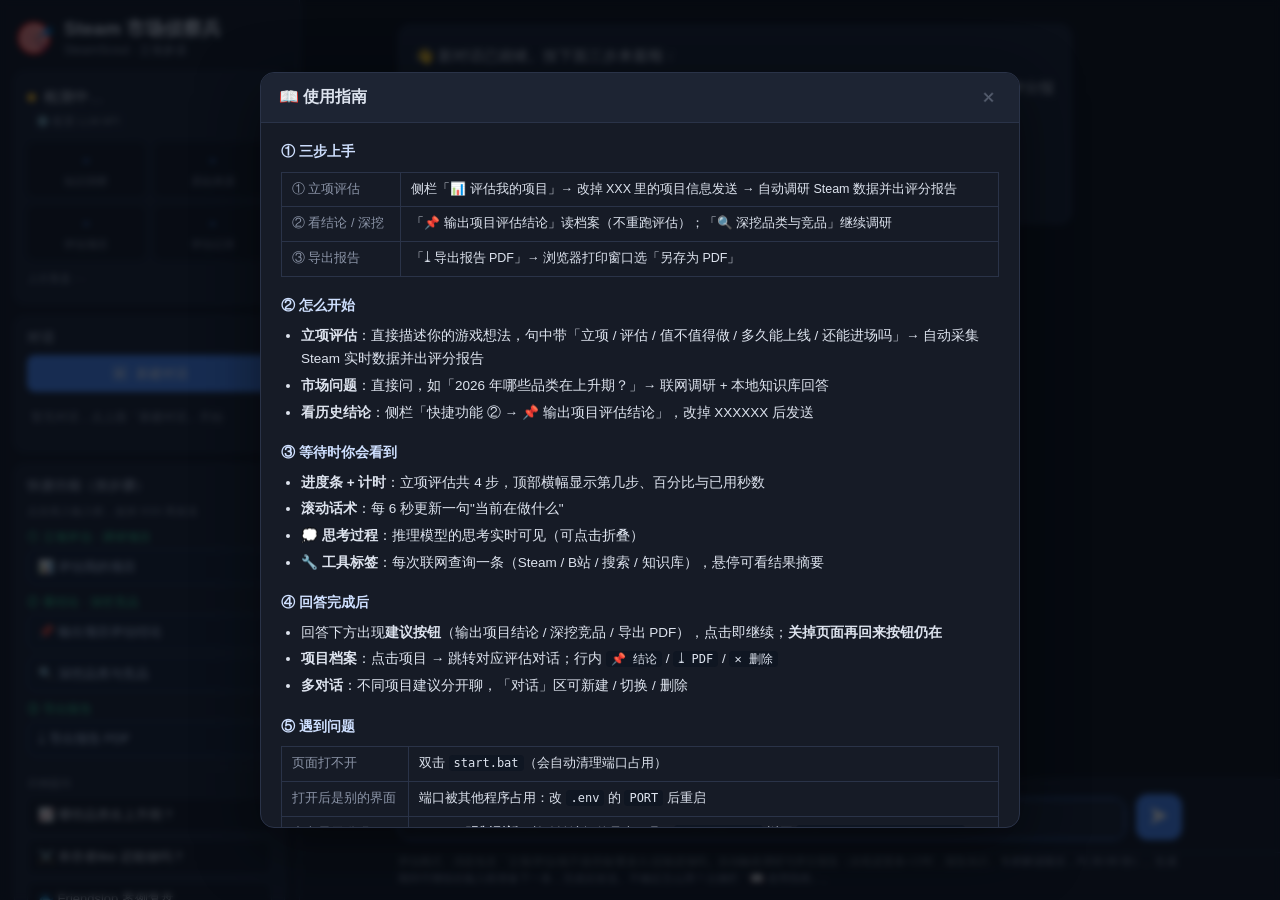
==== steam_scout/web/index.html @ cfef2d75 "first_version" ====
<!DOCTYPE html>
<html lang="zh-CN">
<head>
<meta charset="UTF-8">
<meta name="viewport" content="width=device-width, initial-scale=1.0">
<title>Steam 市场侦察兵 · SteamScout</title>
<link rel="stylesheet" href="style.css">
</head>
<body>
<div id="app">
  <aside id="sidebar">
    <div class="brand">
      <div class="logo">🎯</div>
      <div>
        <h1>Steam 市场侦察兵</h1>
        <p>SteamScout · 立项参谋</p>
      </div>
    </div>
    <div id="status-card" class="card">
      <div class="row"><span class="dot" id="llm-dot"></span><span id="llm-status">检测中…</span></div>
      <div class="row hidden" id="llm-config-row"><button class="mini-export" id="btn-llm-config">⚙️ 配置 LLM API</button></div>
      <div class="stats-grid" id="stats-grid">
        <div class="stat"><b id="st-insights">-</b><span>知识洞察</span></div>
        <div class="stat"><b id="st-sources">-</b><span>原始来源</span></div>
        <div class="stat"><b id="st-projects">-</b><span>评估项目</span></div>
        <div class="stat"><b id="st-evals">-</b><span>评估记录</span></div>
      </div>
      <div class="row tiny" id="st-digest">上次复盘：-</div>
    </div>
    <div class="card" id="sessions-card">
      <h3>对话</h3>
      <button class="btn" id="btn-new"><span class="icon">+</span><span>新建对话</span></button>
      <div id="sessions-list" class="tiny"></div>
    </div>
    <div class="card">
      <h3>快捷功能（按步骤）</h3>
      <div class="tiny muted">点击填入输入框，改掉 XXX 再发送</div>
      <div class="step-label">① 立项评估 · 调研项目</div>
      <button class="chip fn" data-q="评估立项：《XXX》2D 肉鸽卡牌，2人团队，计划12个月上线——值不值得做？" data-select="XXX">📊 评估我的项目</button>
      <div class="step-label">② 看结论 · 深挖竞品</div>
      <button class="chip fn" data-q="输出项目「XXXXXX」的评估结论" data-select="XXXXXX">📌 输出项目评估结论</button>
      <button class="chip fn" data-q="分析「XXXXXX」品类当前的市场趋势、竞争格局与进入机会" data-select="XXXXXX">🔍 深挖品类与竞品</button>
      <div class="step-label">③ 导出报告</div>
      <button class="chip fn" data-q="导出项目「XXXXXX」的最近一次评估报告" data-select="XXXXXX">⤓ 导出报告 PDF</button>
      <div class="divider-label">示例提问</div>
      <button class="chip" data-q="2026 年哪些 Steam 品类处于上升期？适合小团队进场？">📈 哪些品类在上升期？</button>
      <button class="chip" data-q="幸存者like 现在还能进场吗？做多久上线比较合适？">⚔️ 幸存者like 还能做吗？</button>
      <button class="chip" data-q="为什么《Friendslop》2天卖100万又快速降温？小团队能学到什么？">🐟 Friendslop 案例复盘</button>
    </div>
    <div class="card">
      <h3>操作</h3>
      <button class="btn" id="btn-guide"><span class="icon">📖</span><span>使用指南</span></button>
      <button class="btn" id="btn-inventory"><span class="icon">📊</span><span>数据盘点</span></button>
      <button class="btn" id="btn-digest"><span class="icon">🔄</span><span>立即市场复盘</span></button>
    </div>
    <div class="card" id="projects-card">
      <h3>项目档案</h3>
      <div class="tiny muted">点击项目查看对应评估对话</div>
      <div id="projects-list" class="tiny"></div>
    </div>
    <footer class="tiny">
      数据源：B站 UP 主 <a href="https://space.bilibili.com/3546782527130177" target="_blank">Gaby学姐说</a> 54 期视频 · Steam 商店实时数据<br>本机运行 · 数据存于本地 SQLite
    </footer>
  </aside>

  <main id="chat">
    <div id="messages"></div>
    <div id="composer">
      <textarea id="input" rows="1" placeholder="描述你的游戏立项想法，或问任何 Steam 市场问题…（Enter 发送，Shift+Enter 换行）"></textarea>
      <button id="send" title="发送">➤</button>
    </div>
    <div class="tiny hint">评估模式：消息包含「立项/评估/值不值得做/要多久/还能进场吗」自动触发调研与评分报告（全程进度条+计时，报告先行、专家解读随后，约 30-90 秒）。生成期间可继续在输入框准备下一条，完成后发送。不确定怎么用？点侧栏「📖 使用指南」。</div>
  </main>

  <!-- LLM 配置弹窗 -->
  <div id="cfg-mask" class="mask hidden">
    <div class="guide-modal" style="max-width:600px">
      <div class="guide-head">
        <h2>⚙️ 配置 LLM API</h2>
        <button id="cfg-close" class="mini-del guide-x" title="关闭">✕</button>
      </div>
      <div class="guide-body">
        <p class="tiny">本工具只需一个 <b>OpenAI 兼容</b>的大模型 API 即可使用（Steam / SteamCharts / B 站 / 搜索都是公开接口，<b>无需任何其他 Key</b>）。配置会写入项目根目录的 <code>.env</code>，只保存在本机。</p>
        <label class="field"><span>API Key</span><input id="cfg-key" type="password" placeholder="sk-…（留空 = 保持已保存的 Key 不变）" autocomplete="off"></label>
        <label class="field"><span>服务地址 Base URL</span><input id="cfg-base" placeholder="https://api.deepseek.com"></label>
        <label class="field"><span>模型名</span><input id="cfg-model" placeholder="deepseek-chat / deepseek-flash / gpt-4o-mini …"></label>
        <div class="row" style="gap:8px;margin-top:12px">
          <button class="btn" id="cfg-save" style="width:auto;padding:8px 18px">保存并测试</button>
          <button class="btn ghost" id="cfg-cancel" style="width:auto;padding:8px 18px">取消</button>
        </div>
        <div id="cfg-result" class="tiny" style="margin-top:10px"></div>
        <p class="tiny" style="margin-top:12px">常见配置：<br>
          • DeepSeek → <code>https://api.deepseek.com</code>，模型 <code>deepseek-chat</code> 或 <code>deepseek-flash</code>（platform.deepseek.com 注册）<br>
          • 其他厂商（OpenAI / 智谱 / 通义 / Kimi / SiliconFlow）→ 填各自的 OpenAI 兼容地址与模型名<br>
          • 本地 Ollama → <code>http://127.0.0.1:11434/v1</code>，模型如 <code>qwen2.5:7b</code>（无需 Key，随便填 non-empty）</p>
      </div>
    </div>
  </div>
  <!-- 数据盘点弹窗 -->  <div id="inv-mask" class="mask hidden">
    <div class="guide-modal">
      <div class="guide-head">
        <h2>📊 数据盘点</h2>
        <button id="inv-close" class="mini-del guide-x" title="关闭">✕</button>
      </div>
      <div class="guide-body" id="inv-body">加载中…</div>
    </div>
  </div>
  <!-- 使用指南弹窗 -->
  <div id="guide-mask" class="mask hidden">
    <div class="guide-modal">
      <div class="guide-head">
        <h2>📖 使用指南</h2>
        <button id="guide-close" class="mini-del guide-x" title="关闭">✕</button>
      </div>
      <div class="guide-body">
        <h3>① 三步上手</h3>
        <table>
          <tr><td>① 立项评估</td><td>侧栏「📊 评估我的项目」→ 改掉 XXX 里的项目信息发送 → 自动调研 Steam 数据并出评分报告</td></tr>
          <tr><td>② 看结论 / 深挖</td><td>「📌 输出项目评估结论」读档案（不重跑评估）；「🔍 深挖品类与竞品」继续调研</td></tr>
          <tr><td>③ 导出报告</td><td>「⤓ 导出报告 PDF」→ 浏览器打印窗口选「另存为 PDF」</td></tr>
        </table>
        <h3>② 怎么开始</h3>
        <ul>
          <li><b>立项评估</b>：直接描述你的游戏想法，句中带「立项 / 评估 / 值不值得做 / 多久能上线 / 还能进场吗」→ 自动采集 Steam 实时数据并出评分报告</li>
          <li><b>市场问题</b>：直接问，如「2026 年哪些品类在上升期？」→ 联网调研 + 本地知识库回答</li>
          <li><b>看历史结论</b>：侧栏「快捷功能 ② → 📌 输出项目评估结论」，改掉 XXXXXX 后发送</li>
        </ul>
        <h3>③ 等待时你会看到</h3>
        <ul>
          <li><b>进度条 + 计时</b>：立项评估共 4 步，顶部横幅显示第几步、百分比与已用秒数</li>
          <li><b>滚动话术</b>：每 6 秒更新一句"当前在做什么"</li>
          <li><b>💭 思考过程</b>：推理模型的思考实时可见（可点击折叠）</li>
          <li><b>🔧 工具标签</b>：每次联网查询一条（Steam / B站 / 搜索 / 知识库），悬停可看结果摘要</li>
        </ul>
        <h3>④ 回答完成后</h3>
        <ul>
          <li>回答下方出现<b>建议按钮</b>（输出项目结论 / 深挖竞品 / 导出 PDF），点击即继续；<b>关掉页面再回来按钮仍在</b></li>
          <li><b>项目档案</b>：点击项目 → 跳转对应评估对话；行内 <code>📌 结论</code> / <code>⤓ PDF</code> / <code>✕ 删除</code></li>
          <li><b>多对话</b>：不同项目建议分开聊，「对话」区可新建 / 切换 / 删除</li>
        </ul>
        <h3>⑤ 遇到问题</h3>
        <table>
          <tr><td>页面打不开</td><td>双击 <code>start.bat</code>（会自动清理端口占用）</td></tr>
          <tr><td>打开后是别的界面</td><td>端口被其他程序占用：改 <code>.env</code> 的 <code>PORT</code> 后重启</td></tr>
          <tr><td>中文显示乱码</td><td><b>Ctrl+F5 强制刷新</b>；并确认访问的是本工具（<code>/api/health</code> 返回 <code>{"ok":true,"llm":true}</code>）</td></tr>
          <tr><td>一直"正在调研"</td><td>Steam / B站限流，等 30~60 秒重试；工具标签会显示失败原因</td></tr>
          <tr><td>想换模型</td><td>改 <code>.env</code> 的 <code>LLM_BASE_URL</code> / <code>LLM_MODEL</code></td></tr>
        </table>
        <p class="tiny">生成期间可以继续在输入框打草稿（不会丢），发送会提示等待完成。完整流程文档见项目内 <code>docs/交互流程.md</code>，Agent 规格见 <code>SKILL.md</code>。</p>
      </div>
    </div>
  </div>
<script src="app.js"></script>
</body>
</html>
---- steam_scout/web/style.css ----
:root {
  --bg: #0f1218;
  --bg2: #161b26;
  --bg3: #1d2433;
  --border: #2a3348;
  --text: #dde3ee;
  --muted: #8b94a7;
  --accent: #4c8dff;
  --accent2: #38d996;
  --warn: #f0b429;
  --danger: #ef5f6b;
  --user-bg: #24344f;
}
* { box-sizing: border-box; margin: 0; padding: 0; }
html, body, #app { height: 100%; }
body {
  background: var(--bg);
  color: var(--text);
  font-family: "Segoe UI", "Microsoft YaHei", "PingFang SC", sans-serif;
  font-size: 15px;
}
#app { display: flex; }
a { color: var(--accent); text-decoration: none; }
a:hover { text-decoration: underline; }

/* ---------- 侧栏 ---------- */
#sidebar {
  width: 300px;
  min-width: 300px;
  background: var(--bg2);
  border-right: 1px solid var(--border);
  display: flex;
  flex-direction: column;
  gap: 12px;
  padding: 16px 14px;
  overflow-y: auto;
}
.brand { display: flex; align-items: center; gap: 10px; }
.brand .logo { font-size: 32px; }
.brand h1 { font-size: 19px; }
.brand p { color: var(--muted); font-size: 12px; }
.card {
  background: var(--bg3);
  border: 1px solid var(--border);
  border-radius: 10px;
  padding: 12px;
}
.card h3 { font-size: 13px; color: var(--muted); margin-bottom: 8px; text-transform: uppercase; letter-spacing: 0.5px; }
/* 侧边栏卡片全部自然高度排列，整体超高时由侧边栏统一滚动 */
#sessions-list .muted { padding: 8px 4px; font-size: 12px; line-height: 1.6; }
.row { display: flex; align-items: center; gap: 8px; margin: 4px 0; }
.dot { width: 9px; height: 9px; border-radius: 50%; background: var(--warn); display: inline-block; }
.dot.on { background: var(--accent2); }
.stats-grid { display: grid; grid-template-columns: 1fr 1fr; gap: 8px; margin: 10px 0; }
.stat { background: var(--bg2); border-radius: 8px; padding: 8px; text-align: center; }
.stat b { display: block; font-size: 18px; color: var(--accent); }
.stat span { font-size: 11px; color: var(--muted); }
.tiny { font-size: 11px; color: var(--muted); line-height: 1.5; }
.chip {
  display: block;
  width: 100%;
  text-align: left;
  background: var(--bg2);
  border: 1px solid var(--border);
  color: var(--text);
  border-radius: 8px;
  padding: 8px 10px;
  margin-bottom: 6px;
  cursor: pointer;
  font-size: 13px;
  transition: border-color 0.15s;
}
.chip:hover { border-color: var(--accent); }
.chip.fn { border-color: #2f4666; background: #1a2436; color: #cfe0ff; }
.chip.fn:hover { border-color: var(--accent); background: #20304c; }
.divider-label { font-size: 11px; color: var(--muted); margin: 10px 0 6px; border-top: 1px solid var(--border); padding-top: 8px; }
.step-label {
  font-size: 11.5px;
  color: var(--accent2);
  margin: 10px 0 4px;
  letter-spacing: 0.3px;
}
.btn {
  width: 100%;
  display: flex;
  align-items: center;
  justify-content: center;
  gap: 8px;
  background: var(--accent);
  color: #fff;
  border: none;
  border-radius: 8px;
  padding: 9px 12px;
  cursor: pointer;
  margin-bottom: 8px;
  font-size: 13px;
  font-family: inherit;
  line-height: 1.5;
  white-space: nowrap;
  transition: filter 0.15s;
}
.btn .icon { font-size: 14px; line-height: 1; }
#btn-new .icon {
  display: inline-flex;
  align-items: center;
  justify-content: center;
  width: 16px;
  height: 16px;
  border-radius: 4px;
  background: rgba(255, 255, 255, 0.22);
  font-weight: 700;
  font-size: 13px;
}
.btn.ghost { background: transparent; border: 1px solid var(--border); color: var(--text); }
.btn:hover { filter: brightness(1.1); }
#projects-list div { padding: 6px 8px; border-radius: 6px; cursor: pointer; }
#projects-list div:hover { background: var(--bg2); }
#sessions-list .session-item, #projects-list .session-item {
  padding: 8px 10px;
  border-radius: 8px;
  cursor: pointer;
  margin-bottom: 4px;
  background: var(--bg2);
  border: 1px solid transparent;
  transition: border-color 0.15s;
}
#sessions-list .session-item:hover, #projects-list .session-item:hover { border-color: var(--border); }
#sessions-list .session-item.active { border-color: var(--accent); background: #1d2a44; }
.session-item .s-title {
  font-size: 13px;
  color: var(--text);
  white-space: nowrap;
  overflow: hidden;
  text-overflow: ellipsis;
}
.session-item .s-meta { font-size: 11px; color: var(--muted); margin-top: 2px; }
.muted { color: var(--muted); font-size: 11px; margin: 4px 0; }
footer { border-top: 1px solid var(--border); padding-top: 8px; }

/* ---------- 高级滚动条（Firefox + WebKit） ---------- */
#sidebar, #messages, .thinking, #sessions-list {
  scrollbar-width: thin;
  scrollbar-color: #34405f transparent;
}
#sidebar::-webkit-scrollbar, #messages::-webkit-scrollbar, .thinking::-webkit-scrollbar, #sessions-list::-webkit-scrollbar { width: 7px; }
#sidebar::-webkit-scrollbar-track, #messages::-webkit-scrollbar-track, .thinking::-webkit-scrollbar-track, #sessions-list::-webkit-scrollbar-track { background: transparent; }
#sidebar::-webkit-scrollbar-thumb, #messages::-webkit-scrollbar-thumb, .thinking::-webkit-scrollbar-thumb, #sessions-list::-webkit-scrollbar-thumb {
  background: linear-gradient(180deg, #3a4a6e, #2b3652);
  border-radius: 10px;
  border: 2px solid transparent;
  background-clip: padding-box;
  opacity: 0.55;
  transition: opacity 0.2s;
}
#sidebar::-webkit-scrollbar-thumb:hover, #messages::-webkit-scrollbar-thumb:hover, .thinking::-webkit-scrollbar-thumb:hover, #sessions-list::-webkit-scrollbar-thumb:hover {
  background: linear-gradient(180deg, #5273ad, #3c4d75);
  background-clip: padding-box;
  opacity: 1;
}
#sidebar:hover::-webkit-scrollbar-thumb, #messages:hover::-webkit-scrollbar-thumb, #sessions-list:hover::-webkit-scrollbar-thumb { opacity: 1; }
#sidebar::-webkit-scrollbar-corner, #messages::-webkit-scrollbar-corner { background: transparent; }

/* ---------- 聊天区 ---------- */
#chat { flex: 1; display: flex; flex-direction: column; min-width: 0; }
#messages {
  flex: 1;
  overflow-y: auto;
  padding: 24px 10%;
  display: flex;
  flex-direction: column;
  gap: 18px;
}
.msg { display: flex; flex-direction: column; max-width: 100%; }
.msg.user { align-items: flex-end; }
.msg .bubble {
  background: var(--bg3);
  border: 1px solid var(--border);
  border-radius: 12px;
  padding: 12px 16px;
  max-width: 86%;
  line-height: 1.7;
  word-break: break-word;
}
.msg.user .bubble { background: var(--user-bg); border-color: #33476b; }
.msg .meta { font-size: 11px; color: var(--muted); margin: 6px 2px 0; display: flex; gap: 10px; align-items: center; }
.msg .tools { display: flex; flex-wrap: wrap; gap: 6px; margin-top: 8px; max-height: 84px; overflow-y: auto; padding-right: 2px; }

/* 下一步建议按钮（随消息持久化） */
.sugg-row { display: flex; flex-wrap: wrap; gap: 8px; margin-top: 10px; }
.sugg {
  background: #1b2740;
  border: 1px solid #33476b;
  color: #cfe0ff;
  border-radius: 16px;
  padding: 6px 14px;
  font-size: 12.5px;
  cursor: pointer;
  font-family: inherit;
  transition: border-color 0.15s, background 0.15s;
}
.sugg:hover { border-color: var(--accent); background: #223354; }
.tool-chip {
  font-size: 12px;
  background: var(--bg2);
  border: 1px solid var(--border);
  border-radius: 20px;
  padding: 3px 10px;
  color: var(--muted);
}
.tool-chip.error { color: var(--danger); border-color: var(--danger); }
.score-badge {
  display: inline-block;
  background: linear-gradient(135deg, #1d4ed8, #0e7490);
  color: #fff;
  border-radius: 10px;
  padding: 8px 14px;
  margin-bottom: 10px;
  font-size: 13px;
}
.score-badge b { font-size: 17px; }
.score-badge .collected { margin-top: 6px; font-size: 12px; color: #b9c9e2; border-top: 1px solid rgba(255, 255, 255, 0.18); padding-top: 5px; }
.fb { display: flex; gap: 6px; }
.fb button {
  background: none; border: none; cursor: pointer; font-size: 14px;
  opacity: 0.45; transition: 0.15s;
}
.fb button:hover, .fb button.active { opacity: 1; transform: scale(1.15); }
.mini-export {
  background: none;
  border: 1px solid var(--border);
  color: var(--muted);
  border-radius: 6px;
  padding: 2px 8px;
  font-size: 11px;
  cursor: pointer;
  font-family: inherit;
}
.mini-export:hover { color: var(--accent); border-color: var(--accent); }
.s-title .mini-export { float: right; margin-top: -1px; margin-left: 4px; }
.mini-del {
  background: none;
  border: none;
  color: var(--muted);
  cursor: pointer;
  font-size: 12px;
  padding: 0 5px;
  border-radius: 4px;
  float: right;
  opacity: 0.5;
  transition: opacity 0.15s;
}
.mini-del:hover { color: var(--danger); background: rgba(239, 95, 107, 0.12); }
.session-item:hover .mini-del { opacity: 1; }
.status-line { color: var(--muted); font-size: 13px; display: flex; align-items: center; gap: 8px; }
.status-line .spinner {
  width: 12px; height: 12px; border-radius: 50%;
  border: 2px solid var(--border); border-top-color: var(--accent);
  animation: spin 0.8s linear infinite;
}
.status-line .elapsed, .phase-banner .elapsed { color: var(--muted); font-size: 12px; }
@keyframes spin { to { transform: rotate(360deg); } }

/* 立项评估进度横幅 */
.phase-banner {
  background: linear-gradient(135deg, #14305c, #0e4a3a);
  border: 1px solid var(--accent);
  border-radius: 10px;
  padding: 10px 14px;
  margin-bottom: 8px;
  font-size: 13.5px;
  color: #d9e8ff;
  animation: pulse-bg 2s ease-in-out infinite;
}
.phase-banner.done { animation: none; background: var(--bg3); border-color: var(--accent2); color: var(--accent2); }
@keyframes pulse-bg { 0%, 100% { box-shadow: 0 0 0 rgba(76, 141, 255, 0); } 50% { box-shadow: 0 0 16px rgba(76, 141, 255, 0.4); } }

/* 进度条 */
.pb-row { margin-bottom: 6px; }
.pb-track {
  height: 6px;
  border-radius: 3px;
  background: rgba(255, 255, 255, 0.08);
  overflow: hidden;
  margin: 6px 0 4px;
}
.pb-track.slim { width: 150px; height: 4px; display: inline-block; vertical-align: middle; margin: 0 0 0 4px; }
.pb-fill {
  height: 100%;
  background: linear-gradient(90deg, #4c8dff, #38d996);
  border-radius: 3px;
  transition: width 0.8s ease;
}
.pb-indet {
  height: 100%;
  width: 40%;
  background: linear-gradient(90deg, transparent, #4c8dff, transparent);
  animation: pb-slide 1.4s linear infinite;
}
@keyframes pb-slide { from { transform: translateX(-100%); } to { transform: translateX(350%); } }
.pb-sub { font-size: 12px; color: #9fb4d8; margin-top: 2px; }

/* 全局 toast 提示 */
.toast {
  position: fixed;
  bottom: 96px;
  left: 50%;
  transform: translateX(-50%);
  background: #1d2a44;
  border: 1px solid var(--accent);
  color: #d9e8ff;
  padding: 10px 18px;
  border-radius: 10px;
  font-size: 13px;
  z-index: 100;
  opacity: 0;
  transition: opacity 0.3s;
  pointer-events: none;
  max-width: 80vw;
}
.toast.show { opacity: 1; }

/* 推理模型思考过程 */
.thinking {
  background: var(--bg2);
  border: 1px dashed var(--border);
  border-radius: 8px;
  padding: 6px 10px;
  margin-bottom: 8px;
  font-size: 12.5px;
  color: var(--muted);
  max-height: 240px;
  overflow-y: auto;
}
.thinking summary { cursor: pointer; color: #9fb4d8; user-select: none; }
.think-body { white-space: pre-wrap; margin-top: 6px; font-family: Consolas, monospace; line-height: 1.6; }

/* ---------- Markdown ---------- */
.bubble h1, .bubble h2, .bubble h3, .bubble h4 { margin: 14px 0 8px; line-height: 1.4; }
.bubble h1 { font-size: 19px; border-bottom: 1px solid var(--border); padding-bottom: 6px; }
.bubble h2 { font-size: 17px; }
.bubble h3 { font-size: 15px; }
.bubble p { margin: 6px 0; }
.bubble ul, .bubble ol { margin: 6px 0 6px 22px; }
.bubble li { margin: 3px 0; }
.bubble table { border-collapse: collapse; margin: 10px 0; width: 100%; font-size: 13px; }
.bubble th, .bubble td { border: 1px solid var(--border); padding: 6px 10px; text-align: left; }
.bubble th { background: var(--bg2); }
.bubble code {
  background: var(--bg2);
  border-radius: 4px;
  padding: 2px 6px;
  font-family: Consolas, monospace;
  font-size: 13px;
}
.bubble pre {
  background: #0a0d13;
  border: 1px solid var(--border);
  border-radius: 8px;
  padding: 12px;
  overflow-x: auto;
  margin: 10px 0;
}
.bubble pre code { background: none; padding: 0; }
.bubble blockquote {
  border-left: 3px solid var(--accent);
  background: var(--bg2);
  border-radius: 0 8px 8px 0;
  padding: 8px 12px;
  margin: 8px 0;
  color: var(--muted);
}
.bubble hr { border: none; border-top: 1px solid var(--border); margin: 12px 0; }
.bubble strong { color: #fff; }

/* ---------- 输入区 ---------- */
#composer {
  display: flex;
  gap: 10px;
  align-items: flex-end;
  padding: 14px 10% 12px;
  border-top: 1px solid var(--border);
  background: var(--bg2);
}
#input {
  flex: 1;
  background: var(--bg3);
  border: 1px solid var(--border);
  color: var(--text);
  border-radius: 12px;
  padding: 12px 14px;
  font-size: 14px;
  font-family: inherit;
  resize: none;
  max-height: 160px;
  outline: none;
}
#input:focus { border-color: var(--accent); }
#send {
  width: 46px; height: 46px;
  border-radius: 12px;
  border: none;
  background: var(--accent);
  color: #fff;
  font-size: 18px;
  cursor: pointer;
}
#send:disabled { opacity: 0.5; cursor: not-allowed; }
.hint { padding: 0 10% 14px; border-top: 1px solid var(--border); background: var(--bg2); }

/* 使用指南弹窗 */
.mask {
  position: fixed;
  inset: 0;
  background: rgba(4, 8, 15, 0.72);
  display: flex;
  align-items: center;
  justify-content: center;
  z-index: 200;
  backdrop-filter: blur(3px);
}
.mask.hidden { display: none; }
.guide-modal {
  width: min(760px, 92vw);
  max-height: 84vh;
  background: var(--bg2);
  border: 1px solid var(--border);
  border-radius: 14px;
  box-shadow: 0 18px 60px rgba(0, 0, 0, 0.5);
  display: flex;
  flex-direction: column;
  overflow: hidden;
}
.guide-head {
  display: flex;
  align-items: center;
  justify-content: space-between;
  padding: 14px 18px;
  border-bottom: 1px solid var(--border);
  background: var(--bg3);
}
.guide-head h2 { font-size: 16px; }
.guide-x { float: none; font-size: 14px; }
.guide-body {
  padding: 16px 20px 22px;
  overflow-y: auto;
  line-height: 1.75;
  font-size: 13.5px;
  color: var(--text);
}
.guide-body h3 { font-size: 14px; margin: 16px 0 6px; color: #cfe0ff; }
.guide-body h3:first-child { margin-top: 0; }
.guide-body ul { margin: 4px 0 4px 20px; }
.guide-body li { margin: 3px 0; }
.guide-body table { border-collapse: collapse; width: 100%; margin: 8px 0; font-size: 12.5px; }
.guide-body th, .guide-body td { border: 1px solid var(--border); padding: 6px 10px; text-align: left; vertical-align: top; }
.guide-body td:first-child { white-space: nowrap; color: var(--muted); }
.guide-body code { background: #0f1622; border-radius: 4px; padding: 1px 5px; font-size: 12px; }

/* 配置表单 */
.field { display: flex; flex-direction: column; gap: 4px; margin: 10px 0; }
.field > span { font-size: 12px; color: var(--muted); }
.field input {
  background: var(--bg3);
  border: 1px solid var(--border);
  color: var(--text);
  border-radius: 8px;
  padding: 9px 12px;
  font-size: 13px;
  font-family: inherit;
  outline: none;
}
.field input:focus { border-color: var(--accent); }

@media (max-width: 900px) {
  #sidebar { display: none; }
  #messages { padding: 16px 12px; }
  #composer { padding: 12px; }
}
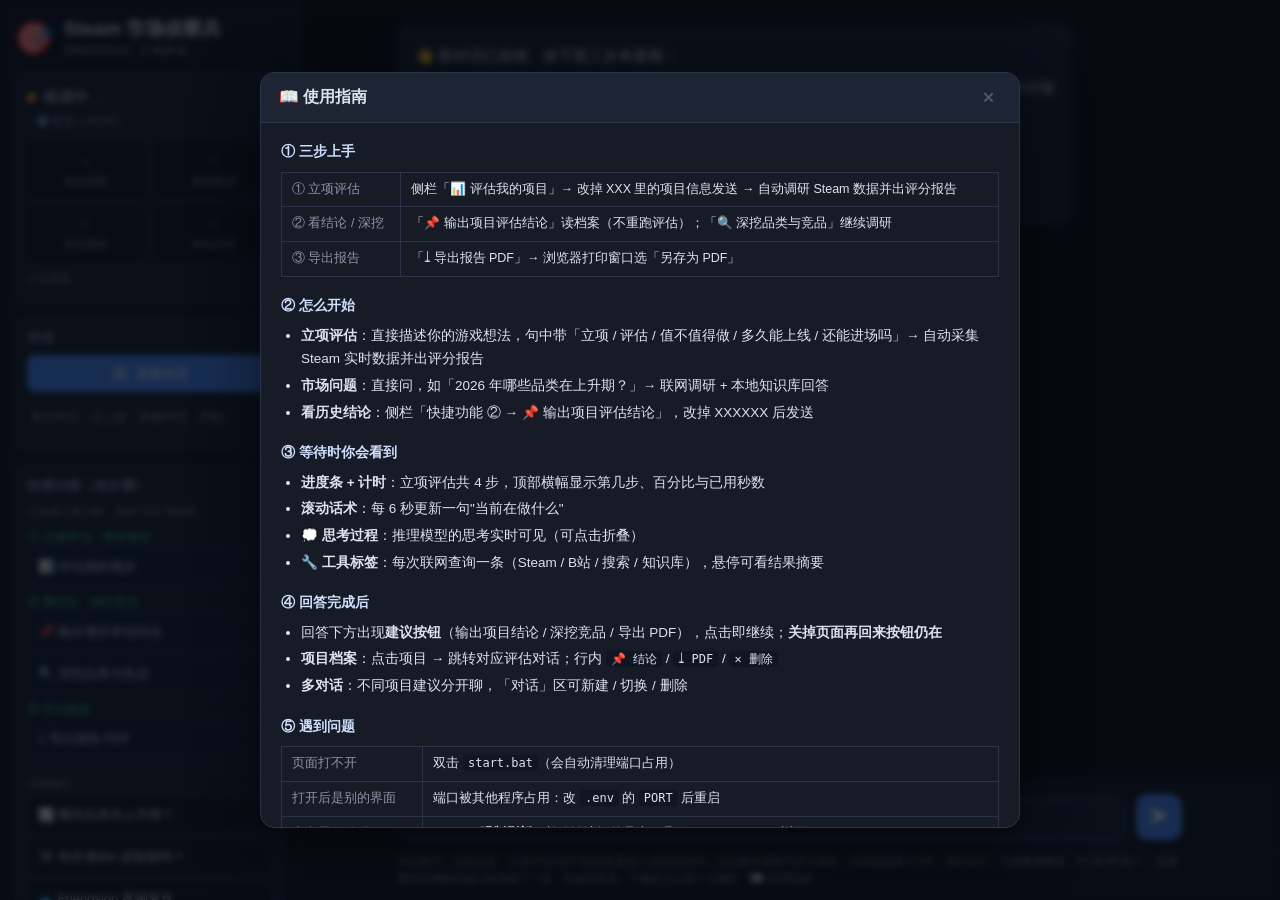
==== commit 40557881: "feat: 第三方/付费数据源适配层（可选）+ 文档、UI 与知识库更新" ====
--- a/steam_scout/web/index.html
+++ b/steam_scout/web/index.html
@@ -89,6 +89,29 @@
           <button class="btn ghost" id="cfg-cancel" style="width:auto;padding:8px 18px">取消</button>
         </div>
         <div id="cfg-result" class="tiny" style="margin-top:10px"></div>
+        <details class="cfg-adv">
+          <summary>🔌 可选：第三方 / 付费数据源（补充销量·拥有者·在线估算）</summary>
+          <p class="tiny" style="margin:8px 0">默认<b>不启用</b>：只用 Steam 官方接口 + SteamCharts，无需任何 Key。选定哪个数据源，评估就用<b>那个源的数据</b>补齐官方接口缺失的字段（拥有者/销量近似/在线），报告里会注明数据来源。</p>
+          <label class="field"><span>数据源</span>
+            <select id="dp-provider">
+              <option value="">不启用（默认：仅官方接口）</option>
+              <option value="steamapi">Steam 官方 Web API（免费，无需 Key，只给在线人数）</option>
+              <option value="steamspy">SteamSpy（免费，可能被 Cloudflare 拦）</option>
+              <option value="gamalytic">Gamalytic（付费）</option>
+              <option value="vginsights">VG Insights（付费）</option>
+              <option value="steambase">Steambase（付费）</option>
+              <option value="custom">自定义（URL 模板 + 字段映射）</option>
+            </select>
+          </label>
+          <label class="field"><span>数据源 API Key（免费源可留空）</span><input id="dp-key" type="password" placeholder="留空 = 保持已保存的 Key 不变" autocomplete="off"></label>
+          <label class="field"><span>URL 模板（可选，留空用预设；支持 {appid} 占位符）</span><input id="dp-url" placeholder="https://api.example.com/game/{appid}"></label>
+          <label class="field"><span>字段映射 JSON（可选）</span><input id="dp-map" placeholder='{"reviews":"reviews.total","owners":"owners","peak24h":"ccu"}'></label>
+          <div class="row" style="gap:8px;margin-top:8px">
+            <button class="btn ghost" id="dp-save" style="width:auto;padding:6px 14px">保存并测试数据源</button>
+          </div>
+          <div id="dp-result" class="tiny" style="margin-top:6px"></div>
+          <p class="tiny" style="margin-top:8px">提示：SteamSpy 免费但数据粒度粗（拥有者区间）；付费源（Gamalytic / VG Insights / Steambase）能给到销量与收入估算。也可不填，用官方 Steam Web API（免费申请 Key）自行接。</p>
+        </details>
         <p class="tiny" style="margin-top:12px">常见配置：<br>
           • DeepSeek → <code>https://api.deepseek.com</code>，模型 <code>deepseek-chat</code> 或 <code>deepseek-flash</code>（platform.deepseek.com 注册）<br>
           • 其他厂商（OpenAI / 智谱 / 通义 / Kimi / SiliconFlow）→ 填各自的 OpenAI 兼容地址与模型名<br>
@@ -145,6 +168,7 @@
           <tr><td>中文显示乱码</td><td><b>Ctrl+F5 强制刷新</b>；并确认访问的是本工具（<code>/api/health</code> 返回 <code>{"ok":true,"llm":true}</code>）</td></tr>
           <tr><td>一直"正在调研"</td><td>Steam / B站限流，等 30~60 秒重试；工具标签会显示失败原因</td></tr>
           <tr><td>想换模型</td><td>改 <code>.env</code> 的 <code>LLM_BASE_URL</code> / <code>LLM_MODEL</code></td></tr>
+          <tr><td>想要销量/拥有者数据</td><td>可选接第三方付费源：「⚙️ 配置 LLM API」→ 展开「🔌 第三方 / 付费数据源」→ 选源 + 填 Key → 保存并测试。<b>不接也能用</b>；接了就用那个源的数据补官方缺的字段，报告会注明来源</td></tr>
         </table>
         <p class="tiny">生成期间可以继续在输入框打草稿（不会丢），发送会提示等待完成。完整流程文档见项目内 <code>docs/交互流程.md</code>，Agent 规格见 <code>SKILL.md</code>。</p>
       </div>
--- a/steam_scout/web/style.css
+++ b/steam_scout/web/style.css
@@ -470,6 +470,20 @@
   outline: none;
 }
 .field input:focus { border-color: var(--accent); }
+.field select {
+  background: var(--bg3);
+  border: 1px solid var(--border);
+  color: var(--text);
+  border-radius: 8px;
+  padding: 9px 12px;
+  font-size: 13px;
+  font-family: inherit;
+  outline: none;
+}
+.field select:focus { border-color: var(--accent); }
+details.cfg-adv { margin-top: 14px; border-top: 1px dashed var(--border); padding-top: 10px; }
+details.cfg-adv > summary { cursor: pointer; font-size: 13px; color: #9fb4d8; user-select: none; }
+details.cfg-adv[open] > summary { margin-bottom: 6px; }
 
 @media (max-width: 900px) {
   #sidebar { display: none; }
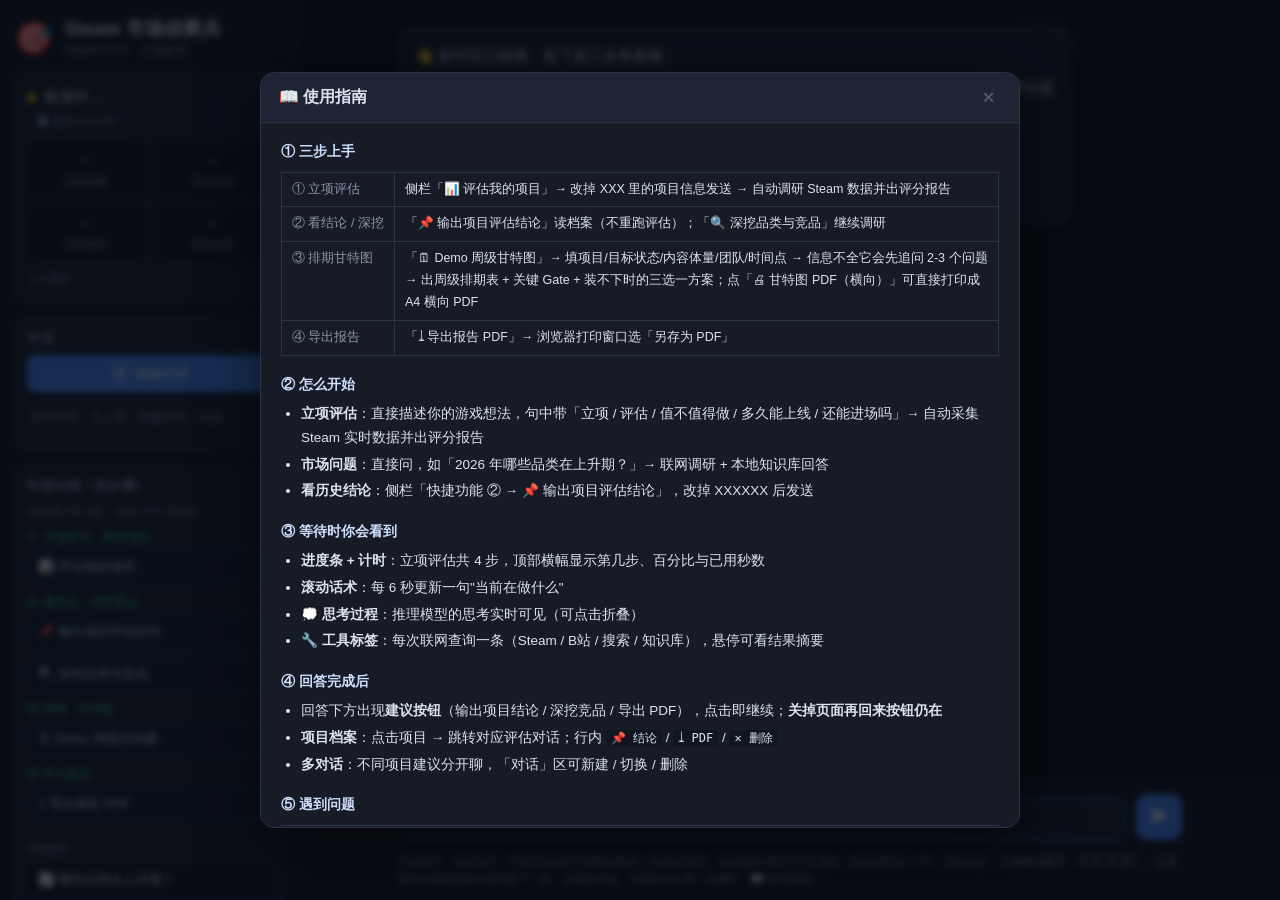
==== commit 1232291e: "feat: 周级甘特图排期（LLM 驱动追问）+ 修复反复追问 【新功能】Demo / 里程碑 周级甘特图 - src/gantt.mjs：确定性排期引擎   人日估算（按品类复杂度系数）× 角色产能" ====
--- a/steam_scout/web/index.html
+++ b/steam_scout/web/index.html
@@ -40,7 +40,9 @@
       <div class="step-label">② 看结论 · 深挖竞品</div>
       <button class="chip fn" data-q="输出项目「XXXXXX」的评估结论" data-select="XXXXXX">📌 输出项目评估结论</button>
       <button class="chip fn" data-q="分析「XXXXXX」品类当前的市场趋势、竞争格局与进入机会" data-select="XXXXXX">🔍 深挖品类与竞品</button>
-      <div class="step-label">③ 导出报告</div>
+      <div class="step-label">③ 排期 · 甘特图</div>
+      <button class="chip fn" data-q="帮我排《XXX》的 Demo 周级甘特图：目标状态是 XXX，内容体量是 XXX 章 / XXX 张卡 / XXX 个 Boss，团队 XXX 人，时间点对标 XXX" data-select="XXX">🗓 Demo 周级甘特图</button>
+      <div class="step-label">④ 导出报告</div>
       <button class="chip fn" data-q="导出项目「XXXXXX」的最近一次评估报告" data-select="XXXXXX">⤓ 导出报告 PDF</button>
       <div class="divider-label">示例提问</div>
       <button class="chip" data-q="2026 年哪些 Steam 品类处于上升期？适合小团队进场？">📈 哪些品类在上升期？</button>
@@ -95,22 +97,17 @@
           <label class="field"><span>数据源</span>
             <select id="dp-provider">
               <option value="">不启用（默认：仅官方接口）</option>
-              <option value="steamapi">Steam 官方 Web API（免费，无需 Key，只给在线人数）</option>
-              <option value="steamspy">SteamSpy（免费，可能被 Cloudflare 拦）</option>
-              <option value="gamalytic">Gamalytic（付费）</option>
-              <option value="vginsights">VG Insights（付费）</option>
-              <option value="steambase">Steambase（付费）</option>
-              <option value="custom">自定义（URL 模板 + 字段映射）</option>
             </select>
           </label>
+          <div id="dp-howto" class="tiny" style="margin:-2px 0 8px;color:#9fb4d8;line-height:1.6"></div>
           <label class="field"><span>数据源 API Key（免费源可留空）</span><input id="dp-key" type="password" placeholder="留空 = 保持已保存的 Key 不变" autocomplete="off"></label>
-          <label class="field"><span>URL 模板（可选，留空用预设；支持 {appid} 占位符）</span><input id="dp-url" placeholder="https://api.example.com/game/{appid}"></label>
-          <label class="field"><span>字段映射 JSON（可选）</span><input id="dp-map" placeholder='{"reviews":"reviews.total","owners":"owners","peak24h":"ccu"}'></label>
+          <label class="field"><span>URL 模板（仅自定义源需要；支持 {appid} 占位符）</span><input id="dp-url" placeholder="https://api.example.com/game/{appid}"></label>
+          <label class="field"><span>字段映射 JSON（仅自定义源需要）</span><input id="dp-map" placeholder='{"copiesSold":"copiesSold","owners":"owners","reviews":"reviews"}'></label>
           <div class="row" style="gap:8px;margin-top:8px">
             <button class="btn ghost" id="dp-save" style="width:auto;padding:6px 14px">保存并测试数据源</button>
           </div>
           <div id="dp-result" class="tiny" style="margin-top:6px"></div>
-          <p class="tiny" style="margin-top:8px">提示：SteamSpy 免费但数据粒度粗（拥有者区间）；付费源（Gamalytic / VG Insights / Steambase）能给到销量与收入估算。也可不填，用官方 Steam Web API（免费申请 Key）自行接。</p>
+          <p class="tiny" style="margin-top:8px">如实说明（2026-11 逐项实测）：<b>不接第三方源也完全可用</b>，工具已内置 Steam 官方接口 + SteamCharts + 官方在线人数兜底。<b>SteamSpy</b> 免费但对程序请求一律被 Cloudflare 人机验证拦死（换什么请求头都没用），因此不在下拉里默认提供；<b>Gamalytic</b> 能给出销量/收入估算，但 API 需 Starter $25/月起；<b>VG Insights</b> 已被 Sensor Tower 收购，只剩企业版；<b>Steambase</b> 只有网站和 Discord/Slack 机器人，没有公开 API。</p>
         </details>
         <p class="tiny" style="margin-top:12px">常见配置：<br>
           • DeepSeek → <code>https://api.deepseek.com</code>，模型 <code>deepseek-chat</code> 或 <code>deepseek-flash</code>（platform.deepseek.com 注册）<br>
@@ -140,7 +137,8 @@
         <table>
           <tr><td>① 立项评估</td><td>侧栏「📊 评估我的项目」→ 改掉 XXX 里的项目信息发送 → 自动调研 Steam 数据并出评分报告</td></tr>
           <tr><td>② 看结论 / 深挖</td><td>「📌 输出项目评估结论」读档案（不重跑评估）；「🔍 深挖品类与竞品」继续调研</td></tr>
-          <tr><td>③ 导出报告</td><td>「⤓ 导出报告 PDF」→ 浏览器打印窗口选「另存为 PDF」</td></tr>
+          <tr><td>③ 排期甘特图</td><td>「🗓 Demo 周级甘特图」→ 填项目/目标状态/内容体量/团队/时间点 → 信息不全它会先追问 2-3 个问题 → 出周级排期表 + 关键 Gate + 装不下时的三选一方案；点「🖨 甘特图 PDF（横向）」可直接打印成 A4 横向 PDF</td></tr>
+          <tr><td>④ 导出报告</td><td>「⤓ 导出报告 PDF」→ 浏览器打印窗口选「另存为 PDF」</td></tr>
         </table>
         <h3>② 怎么开始</h3>
         <ul>
